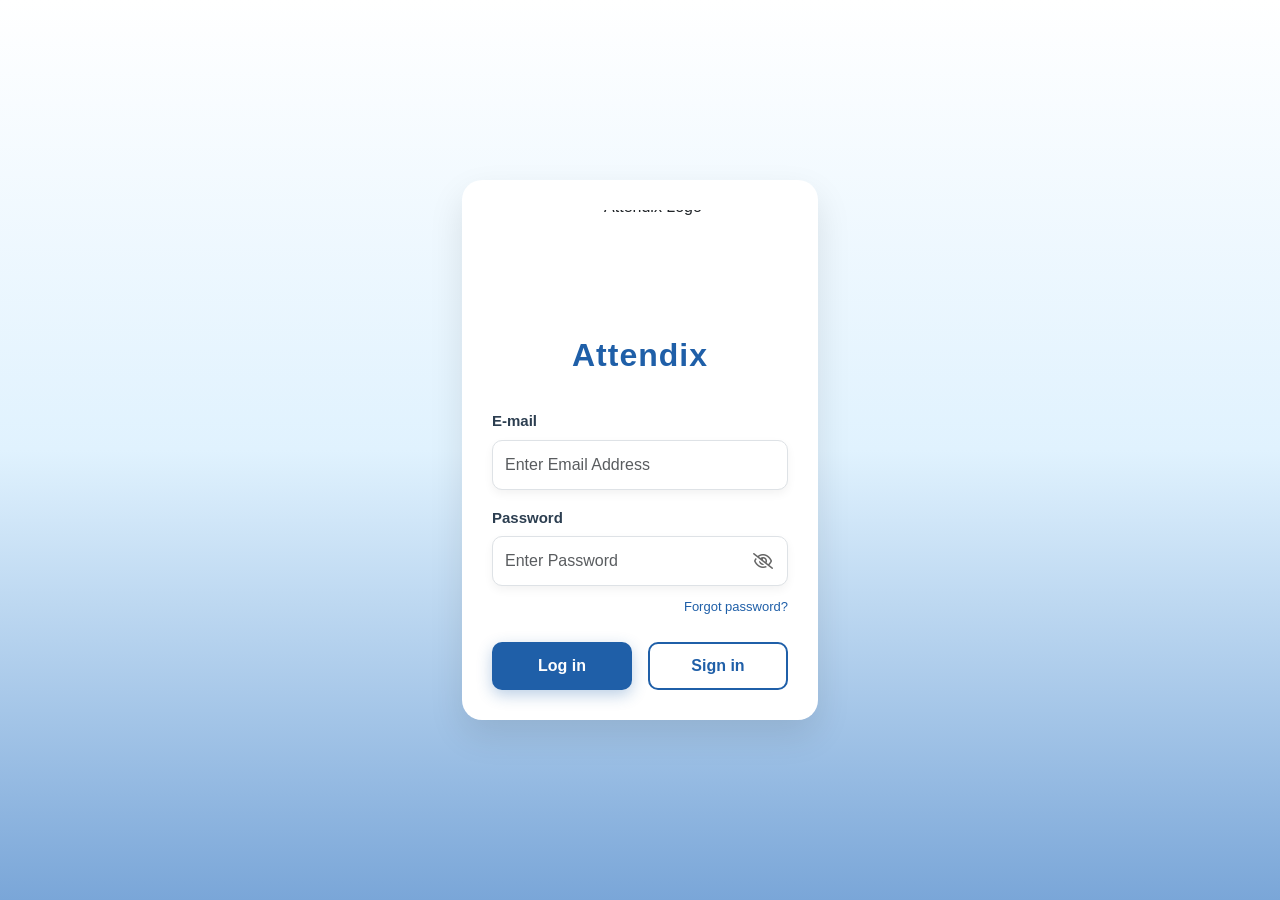
==== index.html @ c9257199 "Add files via upload" ====
<!DOCTYPE html>
<html lang="en">
<head>
    <meta charset="UTF-8">
    <meta name="viewport" content="width=device-width, initial-scale=1.0">
    <title>Attendix | Login</title>
    <link href="https://cdn.jsdelivr.net/npm/bootstrap@5.3.3/dist/css/bootstrap.min.css" rel="stylesheet">
    <link rel="stylesheet" href="https://cdnjs.cloudflare.com/ajax/libs/font-awesome/6.4.0/css/all.min.css">
    <link rel="stylesheet" href="style.css">
</head>
<body>

<div class="login-wrapper">
    <div class="container">
        <div class="row justify-content-center">
            <div class="col-lg-4 col-md-6 col-sm-10">
                
                <div class="login-card text-center">
                    
                    <div class="logo-container mb-3">
                        <img src="images/project.jpeg" class="cropped-logo" alt="Attendix Logo">
                    </div>

                    <h2 class="app-title">Attendix</h2>

                    <form class="login-form">
                        <div class="form-group text-start mb-3">
                            <label class="form-label">E-mail</label>
                            <input type="email" class="form-control" name="email" placeholder="Enter Email Address" required>
                        </div>

                        <div class="form-group text-start mb-2 position-relative">
                            <label class="form-label">Password</label>
                            <div class="password-field">
                                <input type="password" id="password" class="form-control" name="password" placeholder="Enter Password" required>
                                <i class="fa-regular fa-eye-slash toggle-password" id="togglePassword"></i>
                            </div>
                        </div>

                        <div class="text-end mb-4">
                            <a href="#" class="forgot-link">Forgot password?</a>
                        </div>

                        <div class="d-flex gap-3">
                            <button type="submit" class="btn login-btn w-50">Log in</button>
                            <button type="button" class="btn signup-btn w-50">Sign in</button>
                        </div>
                    </form>
                </div>

            </div>
        </div>
    </div>
</div>

<script>
    const togglePassword = document.querySelector('#togglePassword');
    const password = document.querySelector('#password');

    togglePassword.addEventListener('click', function (e) {
        const type = password.getAttribute('type') === 'password' ? 'text' : 'password';
        password.setAttribute('type', type);
        this.classList.toggle('fa-eye');
        this.classList.toggle('fa-eye-slash');
    });
</script>

<script src="https://cdn.jsdelivr.net/npm/bootstrap@5.3.3/dist/js/bootstrap.bundle.min.js"></script>
</body>
</html>
---- style.css ----
body {
    margin: 0;
    height: 100vh;
    font-family: 'Segoe UI', Tahoma, Geneva, Verdana, sans-serif;
    background: linear-gradient(180deg, #ffffff 0%, #e0f2fe 50%, #7aa6d8 100%);
    display: flex;
    align-items: center;
    justify-content: center;
}

.login-wrapper {
    width: 100%;
}

.login-card {
    padding: 30px;
    background: white;
    border-radius: 20px;
    box-shadow: 0 15px 35px rgba(0,0,0,0.1);
    transition: transform 0.3s ease;
}

.login-card:hover {
    transform: translateY(-5px);
}

.logo-container {
    width: 140px; 
    height: 110px; 
    margin: 0 auto 15px;
    overflow: hidden; 
    position: relative;
}

.cropped-logo {
    position: absolute;
    width: 500px; 
    height: auto;
    top: -15px; 
    left: -175px; 
}

.app-title {
    font-weight: 700;
    margin-bottom: 35px;
    color: #1f5fa8;
    letter-spacing: 1px;
}

.form-label {
    font-weight: 700;
    font-size: 15px;
    color: #2c3e50;
    margin-bottom: 7px;
}

.form-control {
    padding: 12px;
    border-radius: 10px;
    border: 1px solid #dee2e6;
    box-shadow: 0 4px 10px rgba(0,0,0,0.05);
    transition: all 0.3s ease;
}

.form-control:focus {
    border-color: #1f5fa8;
    box-shadow: 0 0 8px rgba(31, 95, 168, 0.2);
}

.password-field {
    position: relative;
}

.toggle-password {
    position: absolute;
    right: 15px;
    top: 50%;
    transform: translateY(-50%);
    cursor: pointer;
    color: #666;
    z-index: 10;
}

.login-btn {
    background: #1f5fa8;
    color: white;
    border-radius: 10px;
    padding: 10px;
    border: none;
    box-shadow: 0 5px 15px rgba(31, 95, 168, 0.3);
    transition: all 0.3s ease;
    font-weight: 600;
}

.login-btn:hover {
    background: #164a85;
    transform: scale(1.05);
    color: white;
}

.signup-btn {
    border: 2px solid #1f5fa8;
    color: #1f5fa8;
    border-radius: 10px;
    padding: 10px;
    background: white; /* تأكيد اللون الأبيض */
    transition: all 0.3s ease;
    font-weight: 600;
}

/* التعديل المطلوب: الحركة موجودة لكن الخلفية تظل بيضاء */
.signup-btn:hover {
    background: white; /* يظل أبيض كما طلبتِ */
    color: #1f5fa8;    /* يظل النص أزرق */
    transform: scale(1.05); /* الحركة محفوظة */
    border-color: #1f5fa8;
}

.forgot-link {
    font-size: 13px;
    text-decoration: none;
    color: #1f5fa8;
    transition: color 0.2s ease;
}

.forgot-link:active {
    color: #ff0000 !important;
    font-weight: bold;
}

@media(max-width:768px) {
    .login-card { padding: 25px; }
    .app-title { font-size: 24px; }
}
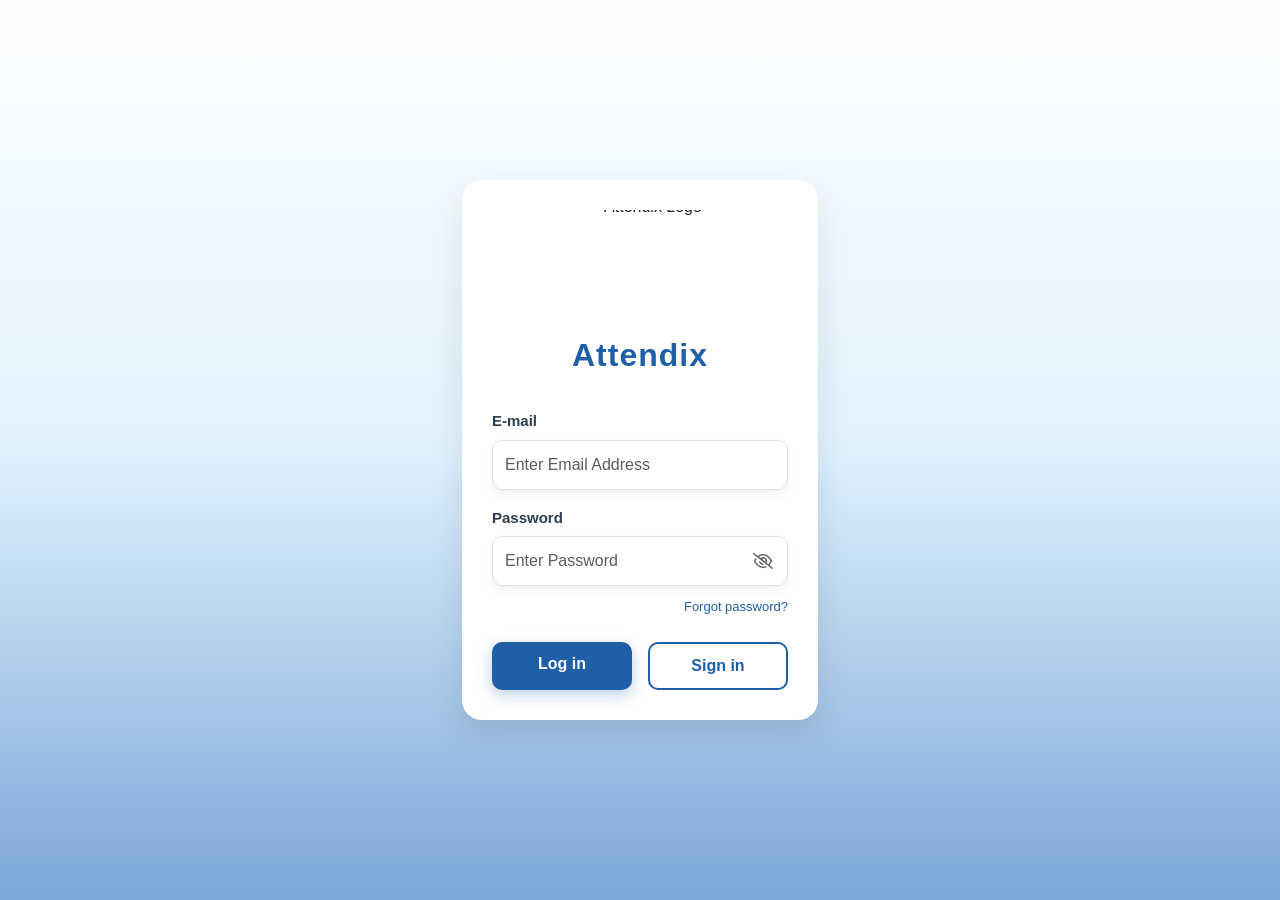
==== commit 9a816c53: "Add files via upload" ====
--- a/index.html
+++ b/index.html
@@ -42,7 +42,7 @@
                         </div>
 
                         <div class="d-flex gap-3">
-                            <button type="submit" class="btn login-btn w-50">Log in</button>
+                            <a href="screen2.html" class="btn login-btn w-50">Log in</a>
                             <button type="button" class="btn signup-btn w-50">Sign in</button>
                         </div>
                     </form>
